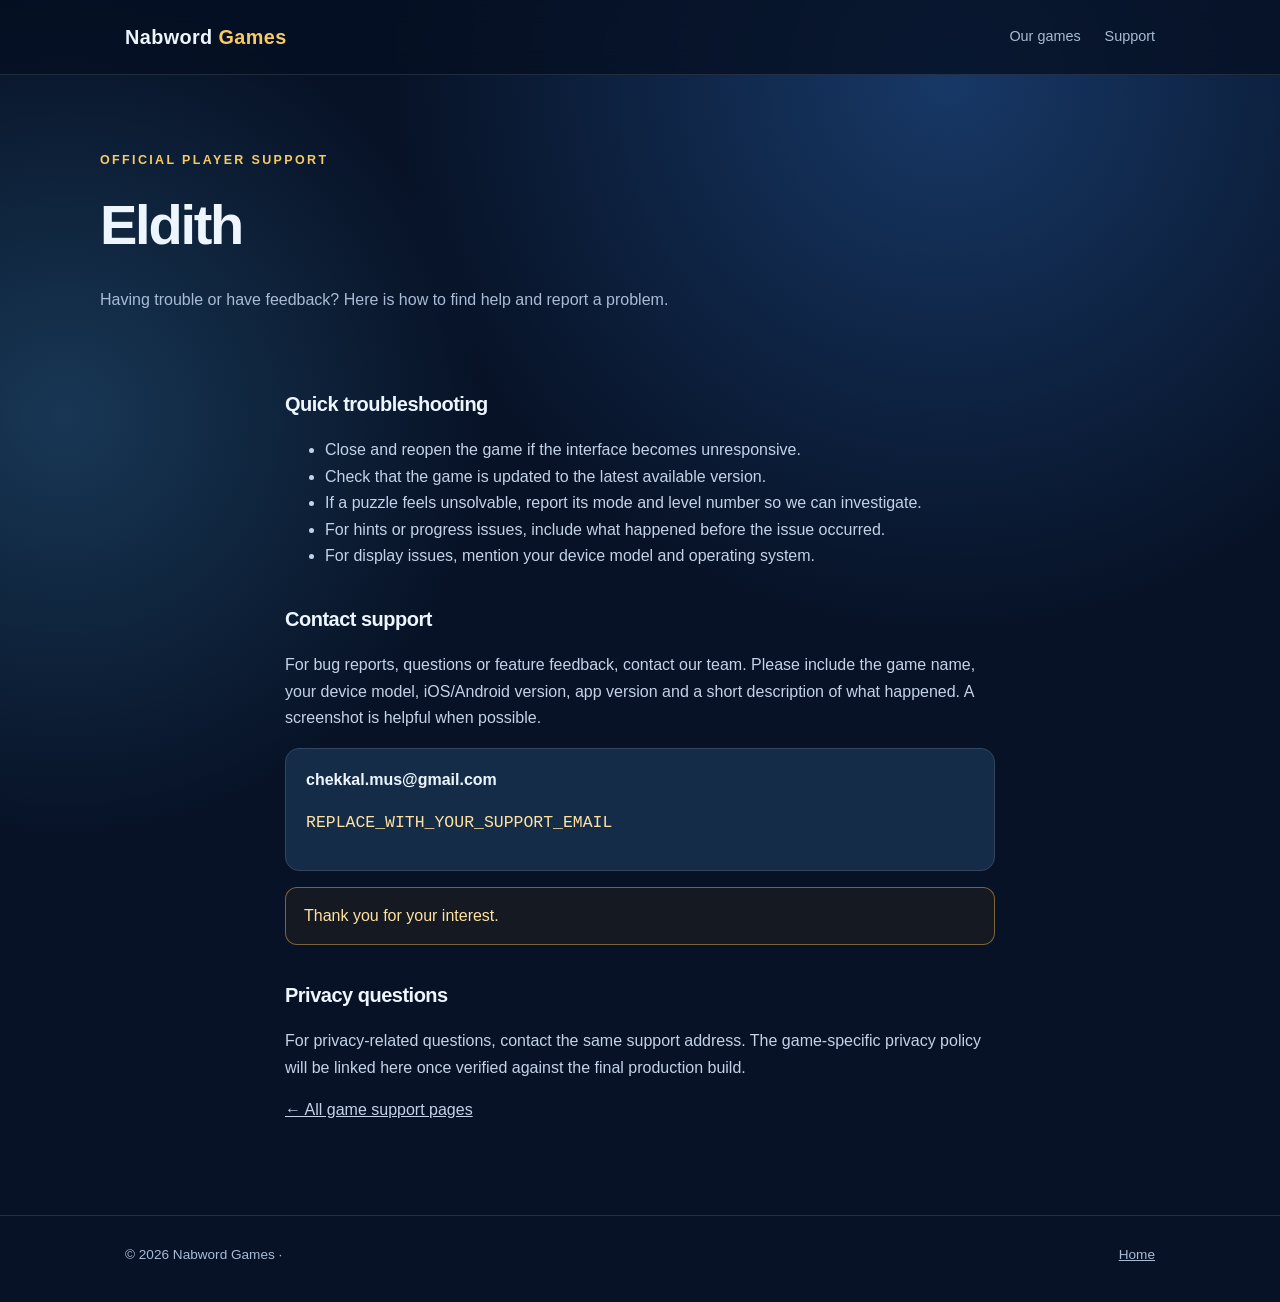
==== support/eldith/index.html @ bdd75906 "Add initial support page for Eldith" ====
<!doctype html><html lang="en"><head><meta charset="utf-8"><meta name="viewport" content="width=device-width,initial-scale=1"><meta name="description" content="Official help and support for Eldith by Nabword Games."><title>Eldith Support — Nabword Games</title><link rel="stylesheet" href="../../style.css"></head><body><header class="header"><div class="container nav"><a class="logo" href="../../">Nabword <span>Games</span></a><nav><a href="../../#games">Our games</a><a href="../">Support</a></nav></div></header><main><div class="container pagehead"><div class="eyebrow">Official player support</div><h1>Eldith</h1><p>Having trouble or have feedback? Here is how to find help and report a problem.</p></div><div class="container content"><h2>Quick troubleshooting</h2><ul><li>Close and reopen the game if the interface becomes unresponsive.</li><li>Check that the game is updated to the latest available version.</li><li>If a puzzle feels unsolvable, report its mode and level number so we can investigate.</li><li>For hints or progress issues, include what happened before the issue occurred.</li><li>For display issues, mention your device model and operating system.</li></ul><h2>Contact support</h2><p>For bug reports, questions or feature feedback, contact our team. Please include the game name, your device model, iOS/Android version, app version and a short description of what happened. A screenshot is helpful when possible.</p><div class="contact"><strong>chekkal.mus@gmail.com</strong><p><code>REPLACE_WITH_YOUR_SUPPORT_EMAIL</code></p></div><p class="notice"><strong></strong> Thank you for your interest.</p><h2>Privacy questions</h2><p>For privacy-related questions, contact the same support address. The game-specific privacy policy will be linked here once verified against the final production build.</p><p><a href="../">← All game support pages</a></p></div></main><footer class="foot"><div class="container">© 2026 Nabword Games · <a href="../../">Home</a></div></footer></body></html>
---- style.css ----
:root{color-scheme:dark;--bg:#071226;--fg:#edf5ff;--muted:#a9bbd5;--accent:#f6cb64;--blue:#78c4ff;--line:#34455e}*{box-sizing:border-box}html{scroll-behavior:smooth}body{margin:0;font:16px/1.65 -apple-system,BlinkMacSystemFont,"Segoe UI",sans-serif;background:radial-gradient(circle at 74% 6%,#173866 0,transparent 36%),radial-gradient(circle at 5% 32%,#183755 0,transparent 28%),var(--bg);color:var(--fg)}a{color:inherit}a:hover{color:var(--accent)}.container{max-width:1080px;margin:auto;padding:0 25px}.header{border-bottom:1px solid #ffffff1c;backdrop-filter:blur(12px);background:#061023c9;position:sticky;top:0;z-index:10}.nav{min-height:74px;display:flex;justify-content:space-between;align-items:center;gap:20px;flex-wrap:wrap}.logo{text-decoration:none;font-size:1.24rem;font-weight:850;letter-spacing:.4px}.logo span{color:var(--accent)}nav{display:flex;gap:24px;font-size:.9rem;color:var(--muted)}nav a{text-decoration:none}.hero{padding:92px 0 76px}.eyebrow{text-transform:uppercase;letter-spacing:.19em;color:var(--accent);font-weight:750;font-size:.78rem}.hero h1{font-size:clamp(2.65rem,7vw,5.2rem);line-height:1.08;max-width:850px;margin:17px 0 22px;letter-spacing:-.05em}.hero h1 em{font-style:normal;color:var(--accent)}.lead{max-width:640px;color:var(--muted);font-size:1.15rem}.btn{display:inline-block;background:var(--accent);color:#0a1830;text-decoration:none;font-weight:800;padding:12px 20px;border-radius:12px;margin-top:20px}.btn:hover{color:#0a1830;background:#ffe09c}.secondary{background:transparent;color:var(--fg);border:1px solid var(--line)}section{padding:28px 0 70px}h2{font-size:clamp(1.5rem,3.5vw,2.3rem);letter-spacing:-.025em;margin:0 0 10px}.section-intro{color:var(--muted);margin:0 0 28px}.grid{display:grid;grid-template-columns:repeat(2,minmax(0,1fr));gap:18px}.card{border:1px solid var(--line);border-radius:22px;background:linear-gradient(148deg,#1c3150b8,#0c1c35b0);padding:28px;min-height:230px;position:relative;overflow:hidden}.card:after{content:"";position:absolute;border-radius:50%;height:160px;width:160px;right:-45px;top:-65px;opacity:.12;background:var(--accent)}.card h3{font-size:1.45rem;margin:10px 0}.card p{color:var(--muted);max-width:400px}.card a{color:var(--accent);text-decoration:none;font-weight:700}.tag{font-size:.75rem;letter-spacing:.1em;font-weight:800;color:#ffe2a2;text-transform:uppercase}.panel{background:#122541b6;border:1px solid var(--line);padding:28px;border-radius:20px}.panel p,.panel li{color:var(--muted)}.pagehead{padding:75px 0 25px}.pagehead h1{font-size:clamp(2.3rem,6vw,3.5rem);margin:8px 0;letter-spacing:-.04em}.pagehead p{color:var(--muted);max-width:720px}.content{max-width:760px;padding-bottom:75px}.content h2{font-size:1.25rem;margin-top:34px}.content p,.content li{color:#c4d2e7}.notice{padding:15px 18px;border:1px solid #e6b4517d;border-radius:12px;background:#4f3b1833;color:#ffe2a2!important}.contact{border:1px solid var(--line);border-radius:14px;padding:18px 20px;background:#152c48}.contact code{color:#ffe2a2;font-size:1.03rem;word-break:break-all}.foot{border-top:1px solid #ffffff20;padding:28px 0 36px;color:var(--muted);font-size:.85rem}.foot .container{display:flex;justify-content:space-between;gap:14px;flex-wrap:wrap}.foot a{color:var(--muted)}@media(max-width:640px){.grid{grid-template-columns:1fr}.hero{padding-top:64px}.nav{padding:12px 0}.card{min-height:auto}.foot .container{display:block}}
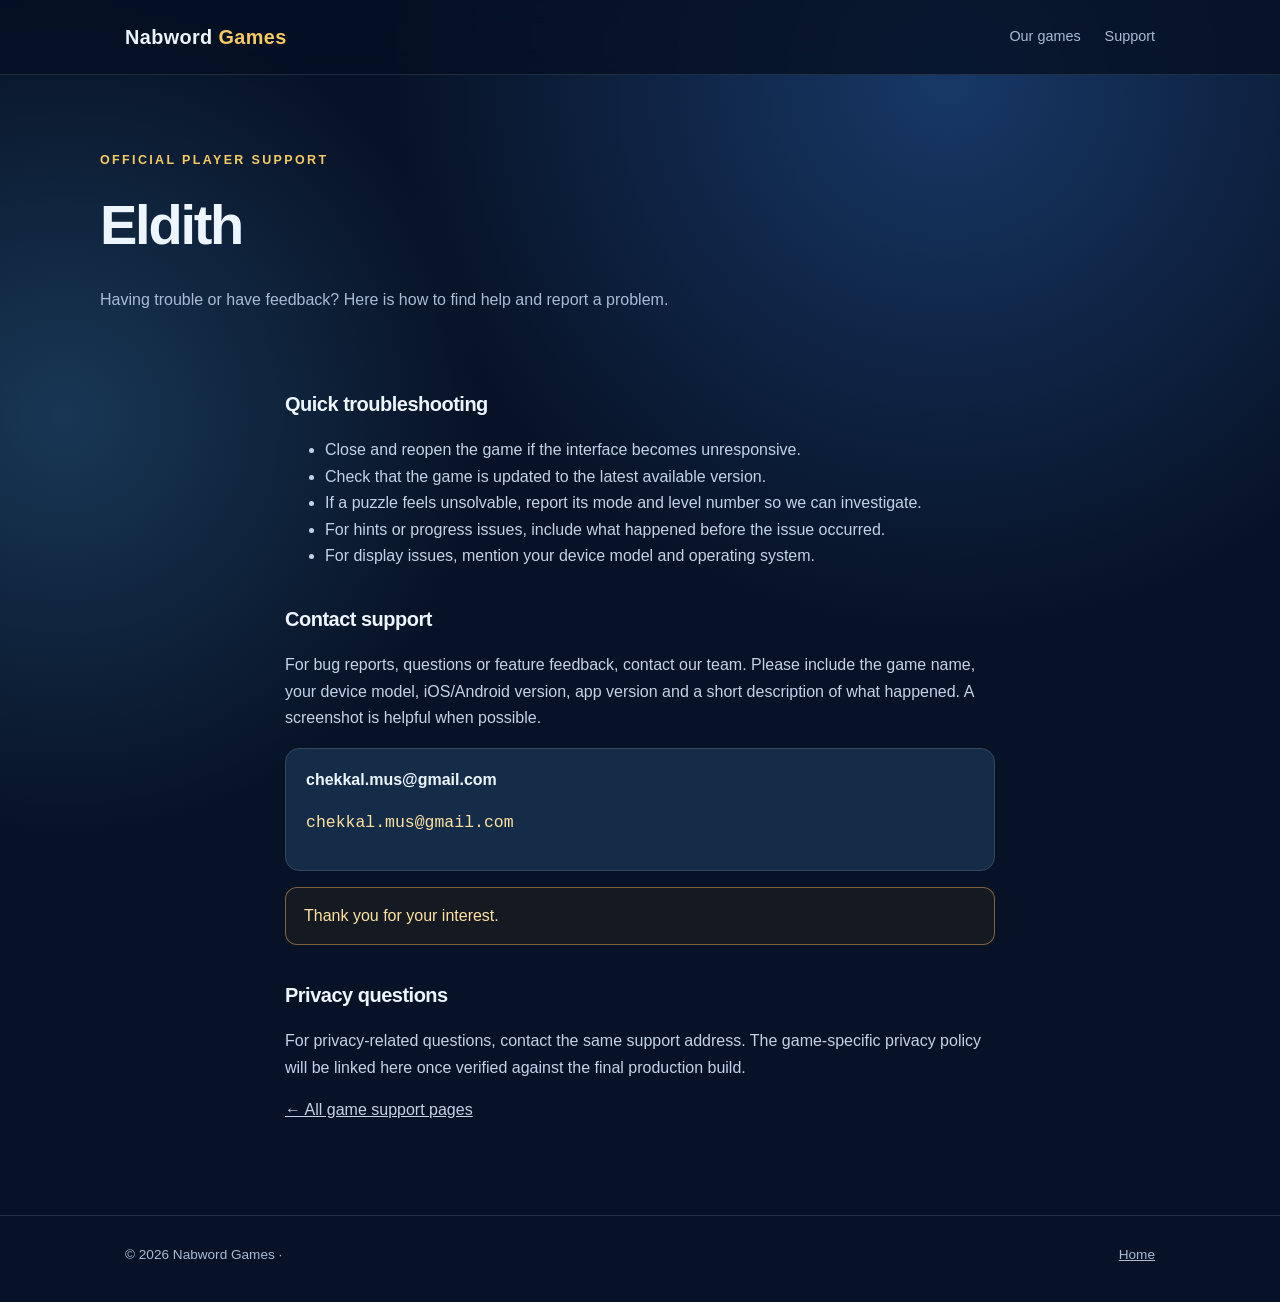
==== commit fefc8711: "Change support email in index.html Updated support email address in the contact section." ====
--- a/support/eldith/index.html
+++ b/support/eldith/index.html
@@ -1 +1 @@
-<!doctype html><html lang="en"><head><meta charset="utf-8"><meta name="viewport" content="width=device-width,initial-scale=1"><meta name="description" content="Official help and support for Eldith by Nabword Games."><title>Eldith Support — Nabword Games</title><link rel="stylesheet" href="../../style.css"></head><body><header class="header"><div class="container nav"><a class="logo" href="../../">Nabword <span>Games</span></a><nav><a href="../../#games">Our games</a><a href="../">Support</a></nav></div></header><main><div class="container pagehead"><div class="eyebrow">Official player support</div><h1>Eldith</h1><p>Having trouble or have feedback? Here is how to find help and report a problem.</p></div><div class="container content"><h2>Quick troubleshooting</h2><ul><li>Close and reopen the game if the interface becomes unresponsive.</li><li>Check that the game is updated to the latest available version.</li><li>If a puzzle feels unsolvable, report its mode and level number so we can investigate.</li><li>For hints or progress issues, include what happened before the issue occurred.</li><li>For display issues, mention your device model and operating system.</li></ul><h2>Contact support</h2><p>For bug reports, questions or feature feedback, contact our team. Please include the game name, your device model, iOS/Android version, app version and a short description of what happened. A screenshot is helpful when possible.</p><div class="contact"><strong>chekkal.mus@gmail.com</strong><p><code>REPLACE_WITH_YOUR_SUPPORT_EMAIL</code></p></div><p class="notice"><strong></strong> Thank you for your interest.</p><h2>Privacy questions</h2><p>For privacy-related questions, contact the same support address. The game-specific privacy policy will be linked here once verified against the final production build.</p><p><a href="../">← All game support pages</a></p></div></main><footer class="foot"><div class="container">© 2026 Nabword Games · <a href="../../">Home</a></div></footer></body></html>
+<!doctype html><html lang="en"><head><meta charset="utf-8"><meta name="viewport" content="width=device-width,initial-scale=1"><meta name="description" content="Official help and support for Eldith by Nabword Games."><title>Eldith Support — Nabword Games</title><link rel="stylesheet" href="../../style.css"></head><body><header class="header"><div class="container nav"><a class="logo" href="../../">Nabword <span>Games</span></a><nav><a href="../../#games">Our games</a><a href="../">Support</a></nav></div></header><main><div class="container pagehead"><div class="eyebrow">Official player support</div><h1>Eldith</h1><p>Having trouble or have feedback? Here is how to find help and report a problem.</p></div><div class="container content"><h2>Quick troubleshooting</h2><ul><li>Close and reopen the game if the interface becomes unresponsive.</li><li>Check that the game is updated to the latest available version.</li><li>If a puzzle feels unsolvable, report its mode and level number so we can investigate.</li><li>For hints or progress issues, include what happened before the issue occurred.</li><li>For display issues, mention your device model and operating system.</li></ul><h2>Contact support</h2><p>For bug reports, questions or feature feedback, contact our team. Please include the game name, your device model, iOS/Android version, app version and a short description of what happened. A screenshot is helpful when possible.</p><div class="contact"><strong>chekkal.mus@gmail.com</strong><p><code>chekkal.mus@gmail.com</code></p></div><p class="notice"><strong></strong> Thank you for your interest.</p><h2>Privacy questions</h2><p>For privacy-related questions, contact the same support address. The game-specific privacy policy will be linked here once verified against the final production build.</p><p><a href="../">← All game support pages</a></p></div></main><footer class="foot"><div class="container">© 2026 Nabword Games · <a href="../../">Home</a></div></footer></body></html>
